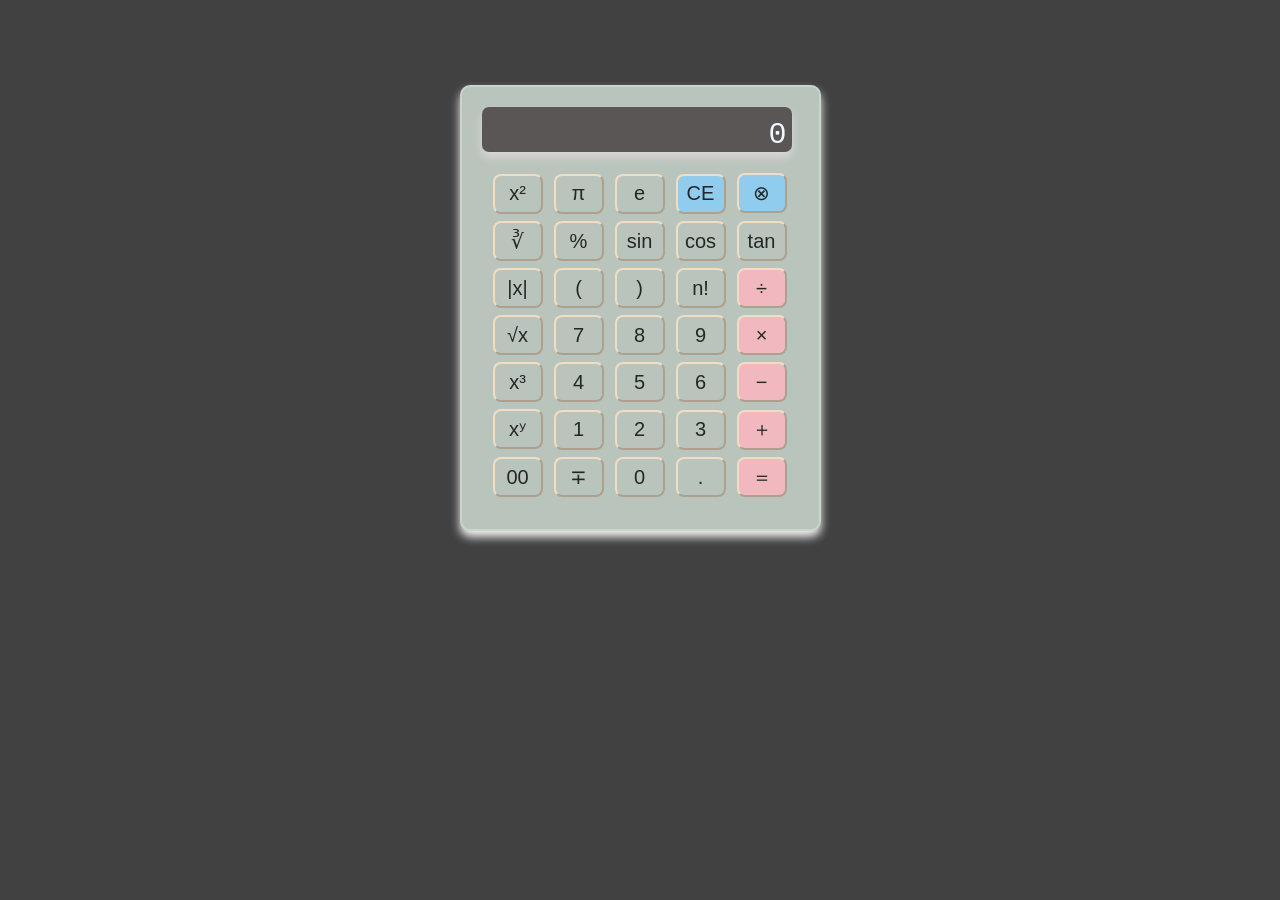
==== index.html @ af760e98 "rename html file" ====
<!DOCTYPE html>
<html lang="en">
<head>
    <meta charset="UTF-8">
    <meta name="viewport" content="width=device-width, initial-scale=1.0">
    <title>Calculator</title>
    <link rel="stylesheet" href="style.css">
</head>
<body>
    
    <div class="calculator">
        <div class="screen">
            <input type="text" name="" id="displayinput" readonly placeholder="0">
        </div>
    <div class="bodycal">
        <div class="btnrow1">
            <button id="btn1" onclick="square()">x²</button>
            <button id="btn2" onclick="pi()">π</button>
            <button id="btn3" onclick="evalue()">e</button>
            <button id="btn4" onclick="backspace()">CE</button>
            <button id="btn5" onclick="clearAll()">&otimes;</button>
        </div>
        <div class="btnrow2">
            <button id="btn6" onclick="cuberoot()">&#8731;</button>
            <button id="btn7" onclick="percent()">%</button>
            <button id="btn8" onclick="sin()">sin</button>
            <button id="btn9" onclick="cos()">cos</button>
            <button id="btn10" onclick="tan()">tan</button>
        </div>
        <div class="btnrow2">
            <button id="btn11" onclick="Absolute()">|x|</button>
            <button id="btn12" onclick="lbracket()">(</button>
            <button id="btn13" onclick="rbracket()">)</button>
            <button id="btn14" onclick="factorial()">n!</button>
            <button id="btn15" onclick="divide()">÷</button>
        </div>
        <div class="btnrow3">
            <button id="btn16" onclick="squareroot()">√x</button>
            <button id="btn17" onclick="seven()">7</button>
            <button id="btn18" onclick="eight()">8</button>
            <button id="btn19" onclick="nine()">9</button>
            <button id="btn20" onclick="multiply()">× </button>
        </div>
        <div class="btnrow3">
            <button id="btn21" onclick="cube()">x³</button>
            <button id="btn22" onclick="four()">4</button>
            <button id="btn23" onclick="five()">5</button>
            <button id="btn24" onclick="six()">6</button>
            <button id="btn25" onclick="subtract()">−</button>
        </div>
        <div class="btnrow3">
            <button id="btn26" onclick="baseexponent()">xʸ</button>
            <button id="btn27" onclick="one()">1</button>
            <button id="btn28" onclick="two()">2</button>
            <button id="btn29" onclick="three()">3</button>
            <button id="btn30" onclick="add()">＋</button>
        </div>
        <div class="btnrow3">
            <button id="btn31" onclick="dzeros()">00</button>
            <button id="btn32" onclick="negate()">∓</button>
            <button id="btn33" onclick="zero()">0</button>
            <button id="btn34" onclick="point()">.</button>
            <button id="btn35" onclick="equal()">＝</button>
        </div>
    </div>
        
    </div>
    <script src="scripts.js">Script</script>
</body>
</html>
---- style.css ----
*{
            margin: 0;
            padding: 0;
        }
        body{
            background-color: rgb(64, 65, 64);
        }
        .calculator{
            border: 2px solid  rgb(200, 213, 202);
            padding: 20px;            /* border-style: outset; */
            background-color: rgb(185, 196, 189);
            box-shadow: 0 6px 10px whitesmoke;
            border-radius: 10px;
            
        }
        input[type='text']{
            width: 300px;
            border:none;
            font-family: 'Courier New', 'Roboto', monospace;
            padding-top: 10px;
            padding-right: 5px;
            padding-left: 5px;
            font-size: 30px;
            height: 35px;
            background-color: rgb(91, 86, 86);
            color: whitesmoke;
            outline: none;
            border-radius: 7px;
            text-align: right;
            font-size: 30px;
        }
        .screen{
            filter: drop-shadow(0 5px 5px rgb(222, 215, 215)); 
        }
          
        body{
            display:flex;
            justify-content: center;
            align-items: center;
            margin-top: 85px;
        }
        .bodycal{
            margin-top: 10px;
            padding: 8px;
        }
        
        button{
            font-size: 20px;
            margin: 3px 4px 4px 3px;
            width: 50px;
            height: 40px;
            border-radius: 3px;
            background-color: rgb(36, 34, 33);
            background: transparent;
            border-color: bisque;
            opacity: 0.8;
            transition: opacity 0.2s;
            border-radius: 8px;
        }
        button:hover{
            opacity: 1;
            cursor: pointer;
              background-color: #d6d9d0;
             box-shadow: 0 2px 6px rgba(0,0,0,0.2);
        }
        button:active{
            opacity: 0.95;
        }
        ::placeholder{
            color: aliceblue;
        }
        #btn15,#btn20, #btn25, #btn30, #btn35{
            background-color: lightpink;
        }
        #btn4, #btn5{
            background-color: lightskyblue
        }
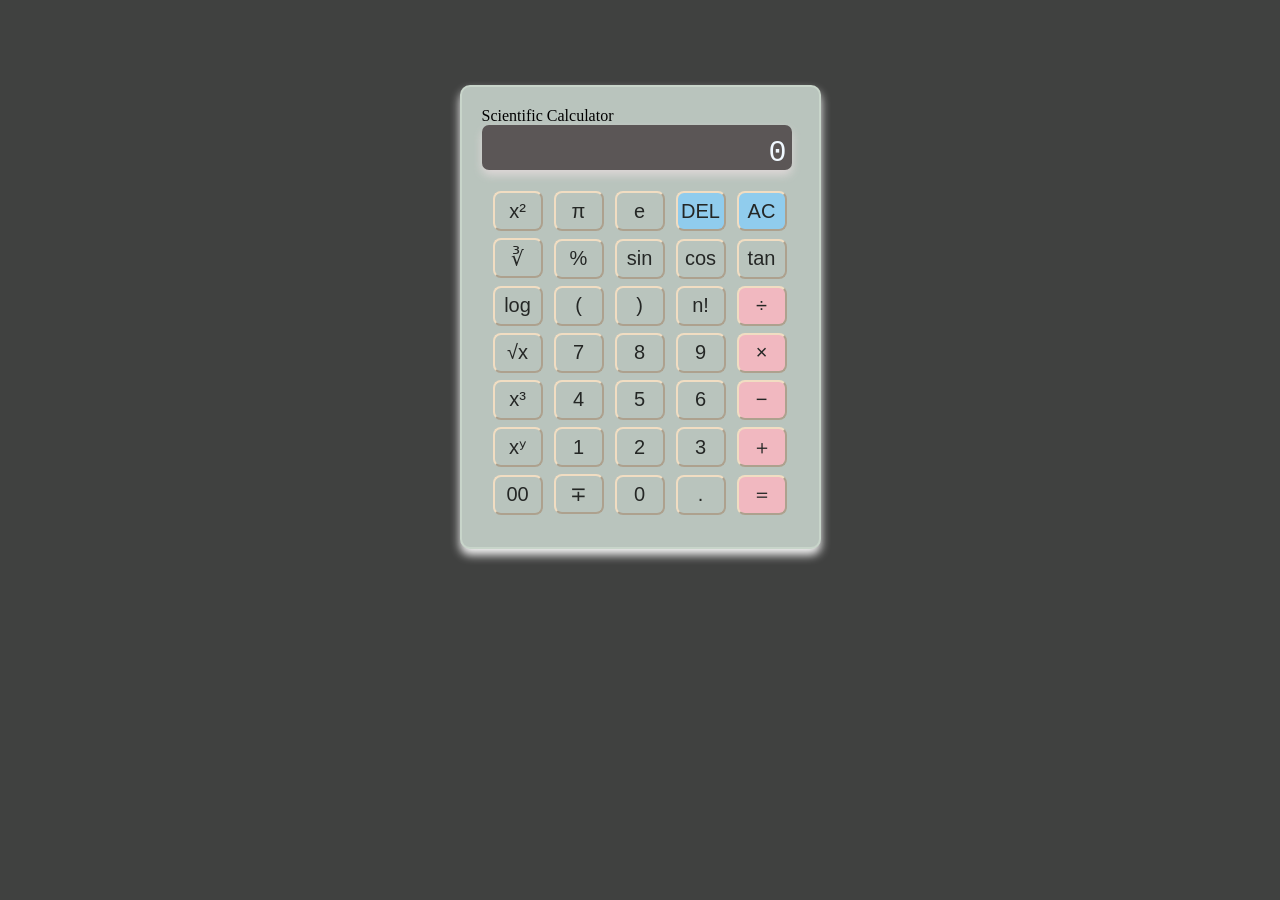
==== commit fdfd4faa: "Revamp calculator UI and button actions Updated calculator layout and button functionalities." ====
--- a/index.html
+++ b/index.html
@@ -9,57 +9,58 @@
 <body>
     
     <div class="calculator">
+        <div class="title"><span class="titleText1">Scientific</span> <span class="titleText2">Calculator</span></div>
         <div class="screen">
             <input type="text" name="" id="displayinput" readonly placeholder="0">
         </div>
     <div class="bodycal">
         <div class="btnrow1">
-            <button id="btn1" onclick="square()">x²</button>
-            <button id="btn2" onclick="pi()">π</button>
-            <button id="btn3" onclick="evalue()">e</button>
-            <button id="btn4" onclick="backspace()">CE</button>
-            <button id="btn5" onclick="clearAll()">&otimes;</button>
+            <button id="btn1" onclick="append('^2')">x²</button>
+            <button id="btn2" onclick="append('π')">π</button>
+            <button id="btn3" onclick="append('e')">e</button>
+            <button id="btn4" onclick="backspace()">DEL</button>
+            <button id="btn5" onclick="clearAll()">AC</button>
         </div>
         <div class="btnrow2">
-            <button id="btn6" onclick="cuberoot()">&#8731;</button>
-            <button id="btn7" onclick="percent()">%</button>
-            <button id="btn8" onclick="sin()">sin</button>
-            <button id="btn9" onclick="cos()">cos</button>
-            <button id="btn10" onclick="tan()">tan</button>
+            <button id="btn6" onclick="append('∛(')">∛</button>
+            <button id="btn7" onclick="append('%')">%</button>
+            <button id="btn8" onclick="append('sin(')">sin</button>
+            <button id="btn9" onclick="append('cos(')">cos</button>
+            <button id="btn10" onclick="append('tan(')">tan</button>
         </div>
         <div class="btnrow2">
-            <button id="btn11" onclick="Absolute()">|x|</button>
-            <button id="btn12" onclick="lbracket()">(</button>
-            <button id="btn13" onclick="rbracket()">)</button>
-            <button id="btn14" onclick="factorial()">n!</button>
-            <button id="btn15" onclick="divide()">÷</button>
+            <button id="btn11" onclick="append('log(')">log</button>
+            <button id="btn12" onclick="append('(')">(</button>
+            <button id="btn13" onclick="append(')')">)</button>
+            <button id="btn14" onclick="append('!')">n!</button>
+            <button id="btn15" onclick="append('÷')">÷</button>
         </div>
         <div class="btnrow3">
-            <button id="btn16" onclick="squareroot()">√x</button>
-            <button id="btn17" onclick="seven()">7</button>
-            <button id="btn18" onclick="eight()">8</button>
-            <button id="btn19" onclick="nine()">9</button>
-            <button id="btn20" onclick="multiply()">× </button>
+            <button id="btn16" onclick="append('√(')">√x</button>
+            <button id="btn17" onclick="append('7')">7</button>
+            <button id="btn18" onclick="append('8')">8</button>
+            <button id="btn19" onclick="append('9')">9</button>
+            <button id="btn20" onclick="append('×')">× </button>
         </div>
         <div class="btnrow3">
-            <button id="btn21" onclick="cube()">x³</button>
-            <button id="btn22" onclick="four()">4</button>
-            <button id="btn23" onclick="five()">5</button>
-            <button id="btn24" onclick="six()">6</button>
-            <button id="btn25" onclick="subtract()">−</button>
+            <button id="btn21" onclick="append('^3')">x³</button>
+            <button id="btn22" onclick="append('4')">4</button>
+            <button id="btn23" onclick="append('5')">5</button>
+            <button id="btn24" onclick="append('6')">6</button>
+            <button id="btn25" onclick="append('-')">−</button>
         </div>
         <div class="btnrow3">
-            <button id="btn26" onclick="baseexponent()">xʸ</button>
-            <button id="btn27" onclick="one()">1</button>
-            <button id="btn28" onclick="two()">2</button>
-            <button id="btn29" onclick="three()">3</button>
-            <button id="btn30" onclick="add()">＋</button>
+            <button id="btn26" onclick="append('^')">xʸ</button>
+            <button id="btn27" onclick="append('1')">1</button>
+            <button id="btn28" onclick="append('2')">2</button>
+            <button id="btn29" onclick="append('3')">3</button>
+            <button id="btn30" onclick="append('+')">＋</button>
         </div>
         <div class="btnrow3">
-            <button id="btn31" onclick="dzeros()">00</button>
+            <button id="btn31" onclick="append('00')">00</button>
             <button id="btn32" onclick="negate()">∓</button>
-            <button id="btn33" onclick="zero()">0</button>
-            <button id="btn34" onclick="point()">.</button>
+            <button id="btn33" onclick="append('0')">0</button>
+            <button id="btn34" onclick="append('.')">.</button>
             <button id="btn35" onclick="equal()">＝</button>
         </div>
     </div>
--- a/style.css
+++ b/style.css
@@ -72,6 +72,13 @@
         #btn15,#btn20, #btn25, #btn30, #btn35{
             background-color: lightpink;
         }
+   
         #btn4, #btn5{
             background-color: lightskyblue
-        }+        }
+  @media(max-width:576px){
+            .calculator{
+                padding-left: 5px;
+                padding-right: 5px;
+             }
+  }
